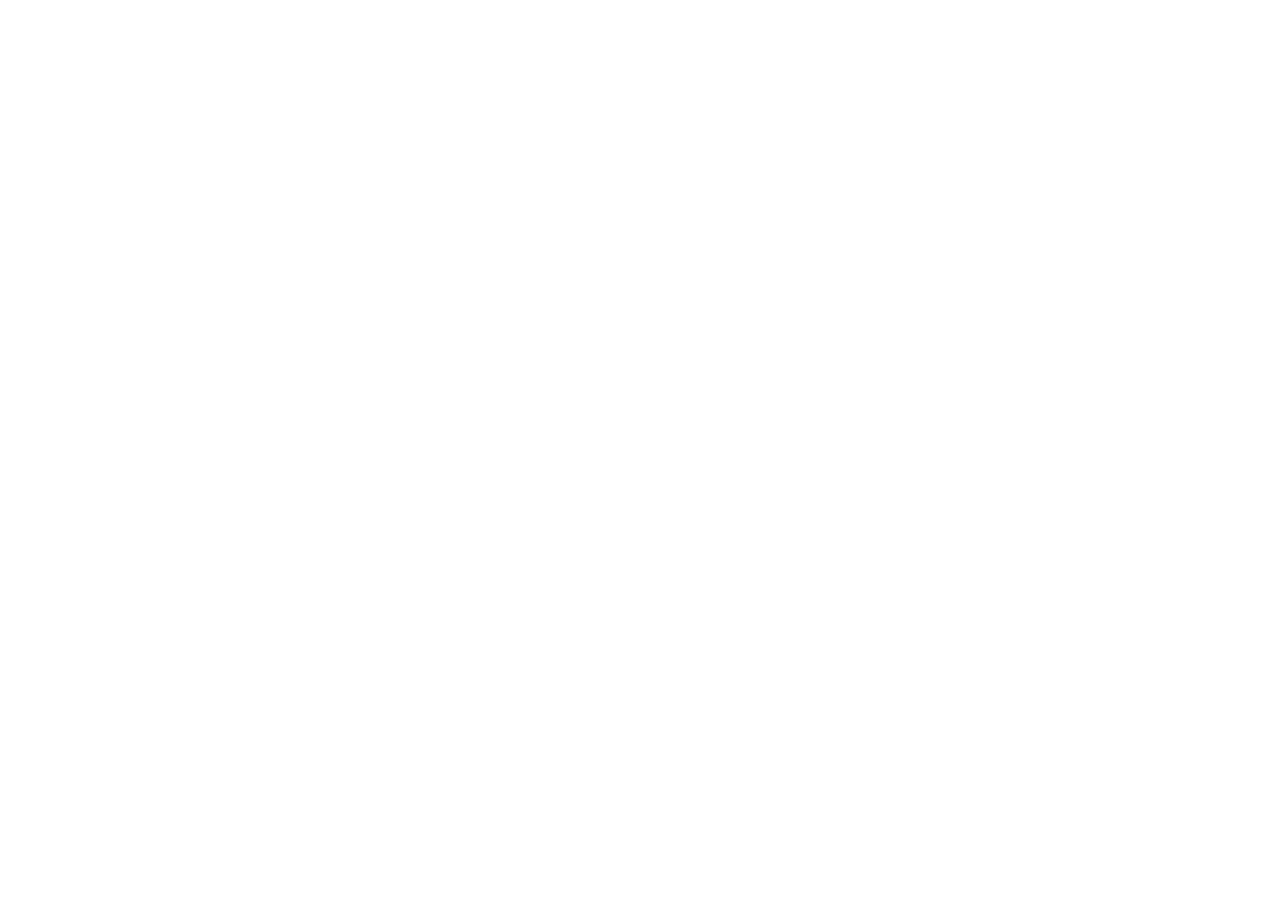
==== index.html @ 911d90f0 "first commit" ====
<!DOCTYPE html>
<html lang="en">

<head>
    <meta charset="UTF-8">
    <meta name="viewport" content="width=device-width, initial-scale=1.0">
    <style
    <title>Simle layout with flex</title>
</head>

<body>
    <header>
        <img class="logo" src="muscleman.jpg" alt="black silhouette of a bodybuilder" />
        <ul class="menu">
            <li>first link</li>
            <li>second link</li>
            <li>third link</li>
        </ul>
    </header>
</body>

</html>
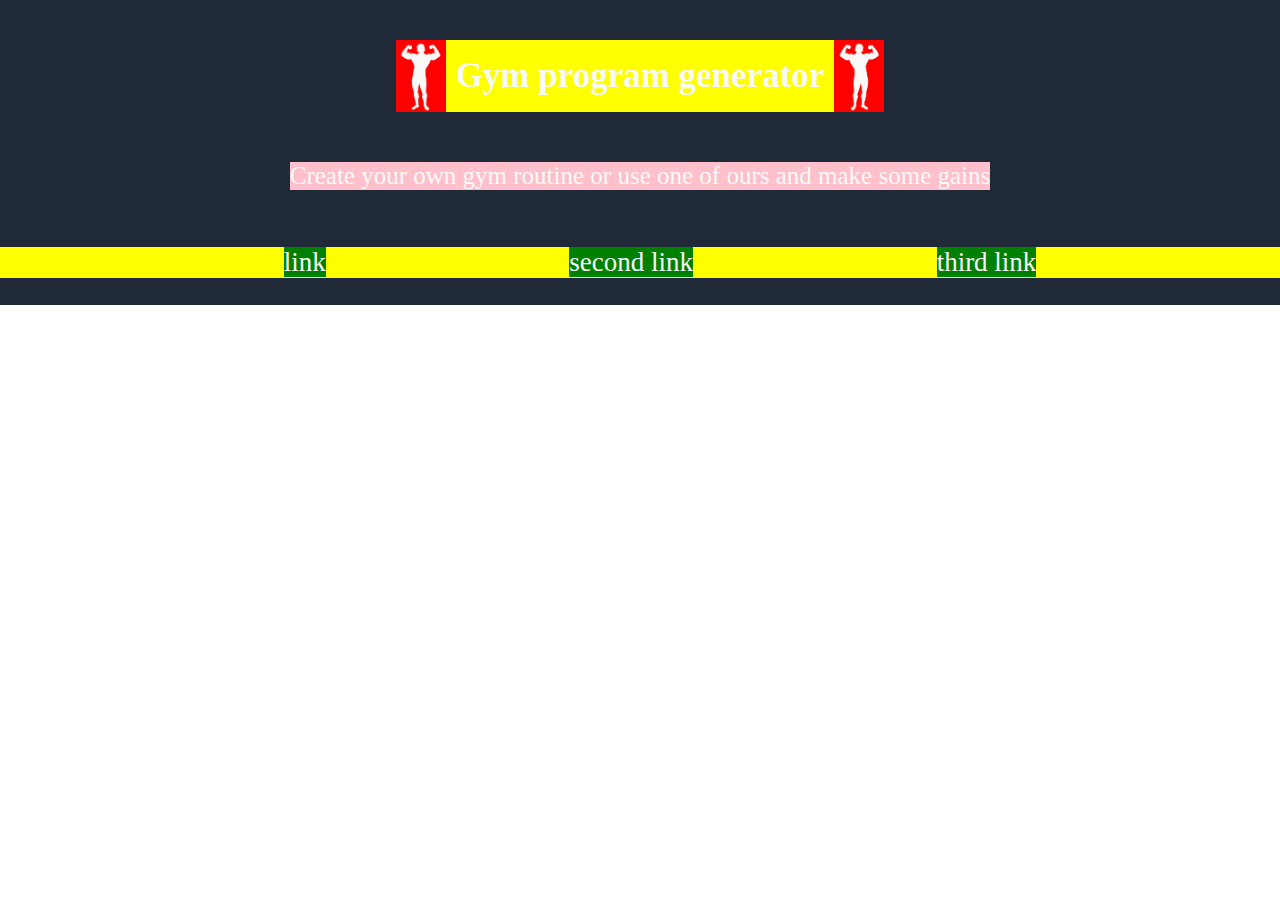
==== commit 11dfd652: "header cdn..." ====
--- a/index.html
+++ b/index.html
@@ -4,17 +4,22 @@
 <head>
     <meta charset="UTF-8">
     <meta name="viewport" content="width=device-width, initial-scale=1.0">
-    <style
+    <link rel="stylesheet" href="styles.css" />
     <title>Simle layout with flex</title>
 </head>
 
 <body>
     <header>
-        <img class="logo" src="muscleman.jpg" alt="black silhouette of a bodybuilder" />
+        <div class="main-logo">
+            <img class="logo" src="muscleman.png" alt="black silhouette of a bodybuilder" />
+            Gym program generator
+            <img class="logo" src="muscleman2.png" alt="black silhouette of a bodybuilder" />
+        </div>
+        <p class="header-p">Create your own gym routine or use one of ours and make some gains</p>
         <ul class="menu">
-            <li>first link</li>
-            <li>second link</li>
-            <li>third link</li>
+            <li><a href="#">link</a></li>
+            <li><a href="#">second link</a></li>
+            <li><a href="#">third link</a></li>
         </ul>
     </header>
 </body>
--- a/styles.css
+++ b/styles.css
@@ -0,0 +1,55 @@
+body {
+    box-sizing: border-box;
+    padding: 0;
+    margin: 0;
+}
+
+/* HEADER */
+header {
+    background-color: #1F2937;
+    font-size: 27px;
+    display: flex;
+    flex-direction: column;
+    color: #F9FAF8;
+    align-items: center;
+    padding: 0 20px;
+}
+
+.header-p {
+    margin: 30px;
+    font-size: 25px;
+    text-align: center;
+    background-color: pink;
+}
+
+a {
+    text-decoration: none;
+    color: #F9FAF8;
+    background-color: green;
+}
+
+.menu {
+    list-style-type: none;
+    display: flex;
+    justify-content: space-evenly;
+    width: 100%;
+    background-color: yellow;
+}
+
+.logo {
+    width: 50px;
+    background-color: red;
+}
+
+.main-logo {
+    display: flex;
+    margin-top: 40px;
+    margin-bottom: 20px;
+    justify-content: center;
+    align-items: center;
+    font-size: 35px;
+    font-weight: 700;
+    gap: 10px;
+    text-align: center;
+    background-color: yellow;
+}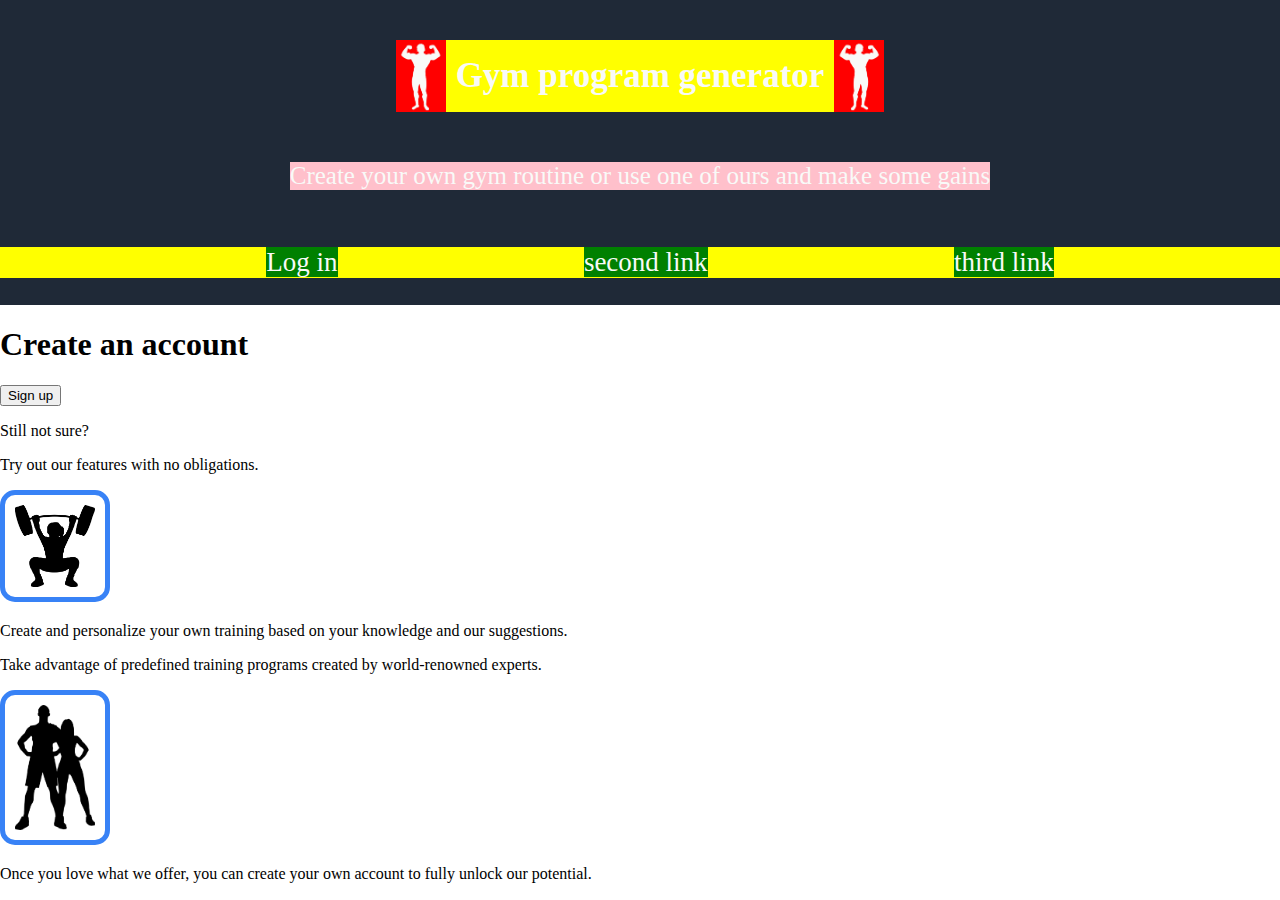
==== commit d8075dd4: "main part" ====
--- a/index.html
+++ b/index.html
@@ -17,11 +17,30 @@
         </div>
         <p class="header-p">Create your own gym routine or use one of ours and make some gains</p>
         <ul class="menu">
-            <li><a href="#">link</a></li>
+            <li><a href="#">Log in </a></li>
             <li><a href="#">second link</a></li>
             <li><a href="#">third link</a></li>
         </ul>
     </header>
+    <main>
+        <div>
+            <h1>Create an account</h1>
+            <button>Sign up</button>
+        </div>
+        <div>
+            <p>Still not sure?</p>
+            <p>Try out our features with no obligations.</p>
+            <div class="check-us">
+                <img class="silhouette" src="silhouette-self.png" alt="silhouette of a girl with barbell over her head in squat position"/>
+                <p>Create and personalize your own training based on your knowledge and our suggestions.</p>
+            </div>
+            <div class="check-us">
+                <p>Take advantage of predefined training programs created by world-renowned experts.</p>
+                <img class="silhouette" src="crossfit-coach.png" alt="silhouette of a man and a woman slightly behind him"/>
+            </div>
+            <p>Once you love what we offer, you can create your own account to fully unlock our potential.</p>
+        </div>
+    </main>
 </body>
 
 </html>--- a/styles.css
+++ b/styles.css
@@ -12,7 +12,7 @@
     flex-direction: column;
     color: #F9FAF8;
     align-items: center;
-    padding: 0 20px;
+    padding: 0 git 20px;
 }
 
 .header-p {
@@ -52,4 +52,12 @@
     gap: 10px;
     text-align: center;
     background-color: yellow;
+}
+
+/* MAIN */
+.silhouette {
+    border: solid #3882F6 5px;
+    border-radius: 15px;
+    padding: 10px;
+    width: 80px;
 }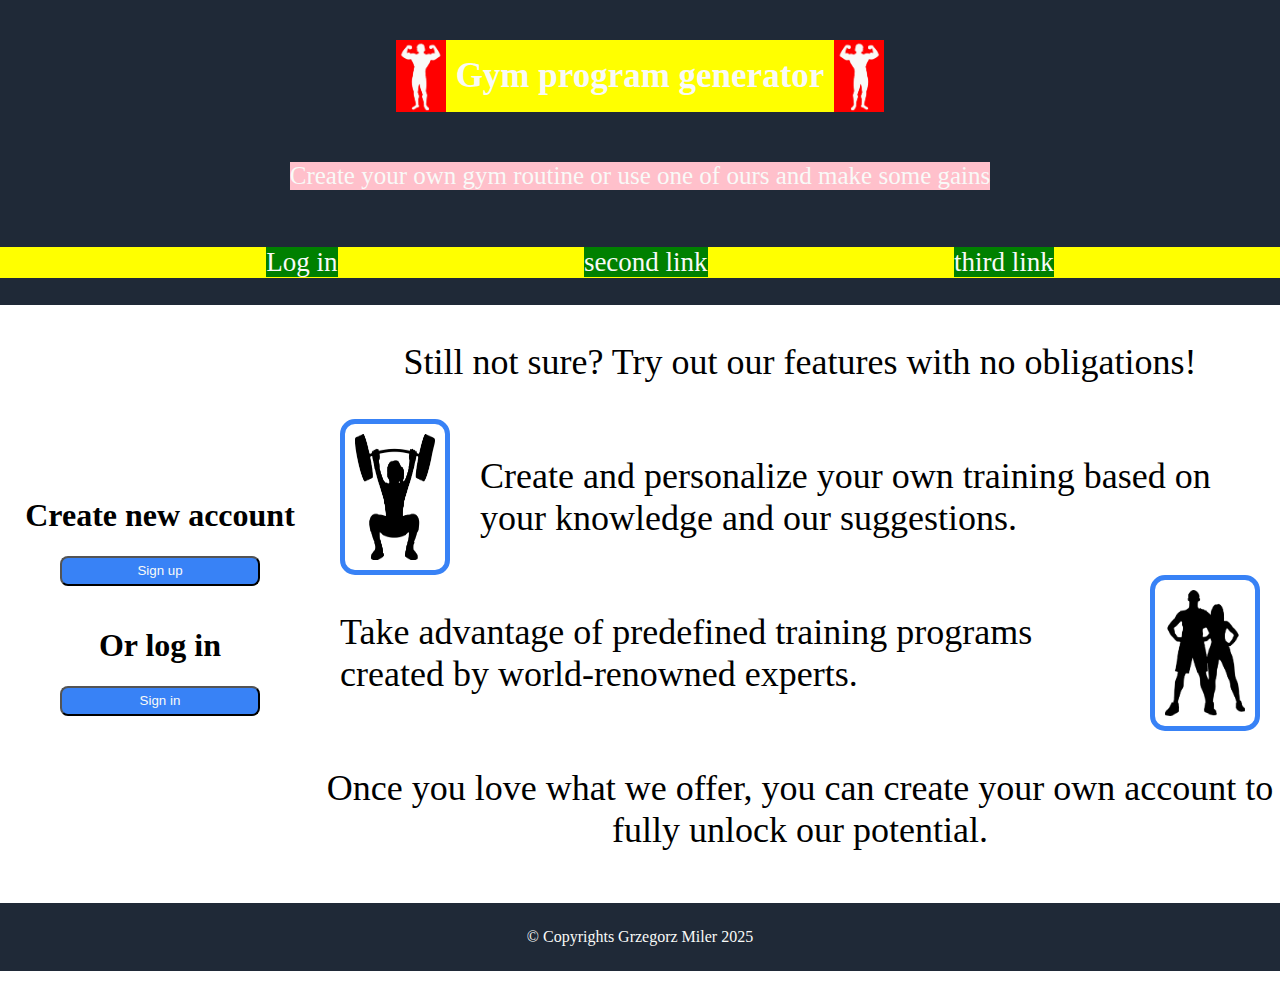
==== commit 7db09596: "main section" ====
--- a/index.html
+++ b/index.html
@@ -22,14 +22,20 @@
             <li><a href="#">third link</a></li>
         </ul>
     </header>
+    <div class="main-content">
+    <nav>
+        <div class="new-accout">
+            <h1>Create new account</h1>
+            <button class="log-btn">Sign up</button>
+        </div>
+        <div class="old-accout">
+            <h1>Or log in</h1>
+            <button class="log-btn">Sign in</button>
+        </div>
+    </nav>
     <main>
         <div>
-            <h1>Create an account</h1>
-            <button>Sign up</button>
-        </div>
-        <div>
-            <p>Still not sure?</p>
-            <p>Try out our features with no obligations.</p>
+            <p class="par">Still not sure? Try out our features with no obligations!</p>
             <div class="check-us">
                 <img class="silhouette" src="silhouette-self.png" alt="silhouette of a girl with barbell over her head in squat position"/>
                 <p>Create and personalize your own training based on your knowledge and our suggestions.</p>
@@ -38,9 +44,13 @@
                 <p>Take advantage of predefined training programs created by world-renowned experts.</p>
                 <img class="silhouette" src="crossfit-coach.png" alt="silhouette of a man and a woman slightly behind him"/>
             </div>
-            <p>Once you love what we offer, you can create your own account to fully unlock our potential.</p>
+            <p class="lower-par">Once you love what we offer, you can create your own account to fully unlock our potential.</p>
         </div>
     </main>
+    </div>
+    <footer>
+        <p class="footer">&copy; Copyrights Grzegorz Miler 2025</p>
+    </footer>
 </body>
 
 </html>--- a/styles.css
+++ b/styles.css
@@ -55,9 +55,57 @@
 }
 
 /* MAIN */
+.main-content {
+    display: flex;
+}
+
+.log-btn {
+    width: 200px;
+    height: 30px;
+    color: #F9FAF8;
+    background-color: #3882F6;
+    border-radius: 8px;
+}
+
+nav {
+    display: flex;
+    flex-direction: column;
+    justify-content: center;
+    padding: 10px;
+    min-width: 300px;
+    text-align: center;
+    gap: 20px;
+}
+
+.par {
+    text-align: center;
+    font-size: 36px;
+}
+
+.lower-par {
+    text-align: center;
+    font-size: 36px;
+}
+
 .silhouette {
     border: solid #3882F6 5px;
     border-radius: 15px;
     padding: 10px;
     width: 80px;
+}
+
+.check-us {
+    display: flex;
+    justify-content: center;
+    gap: 30px;
+    padding: 0 20px;
+    font-size: 36px;
+}
+
+/* FOOTER */
+.footer {
+    background-color: #1F2937;
+    color: #F9FAF8;
+    text-align: center;
+    padding: 25px;
 }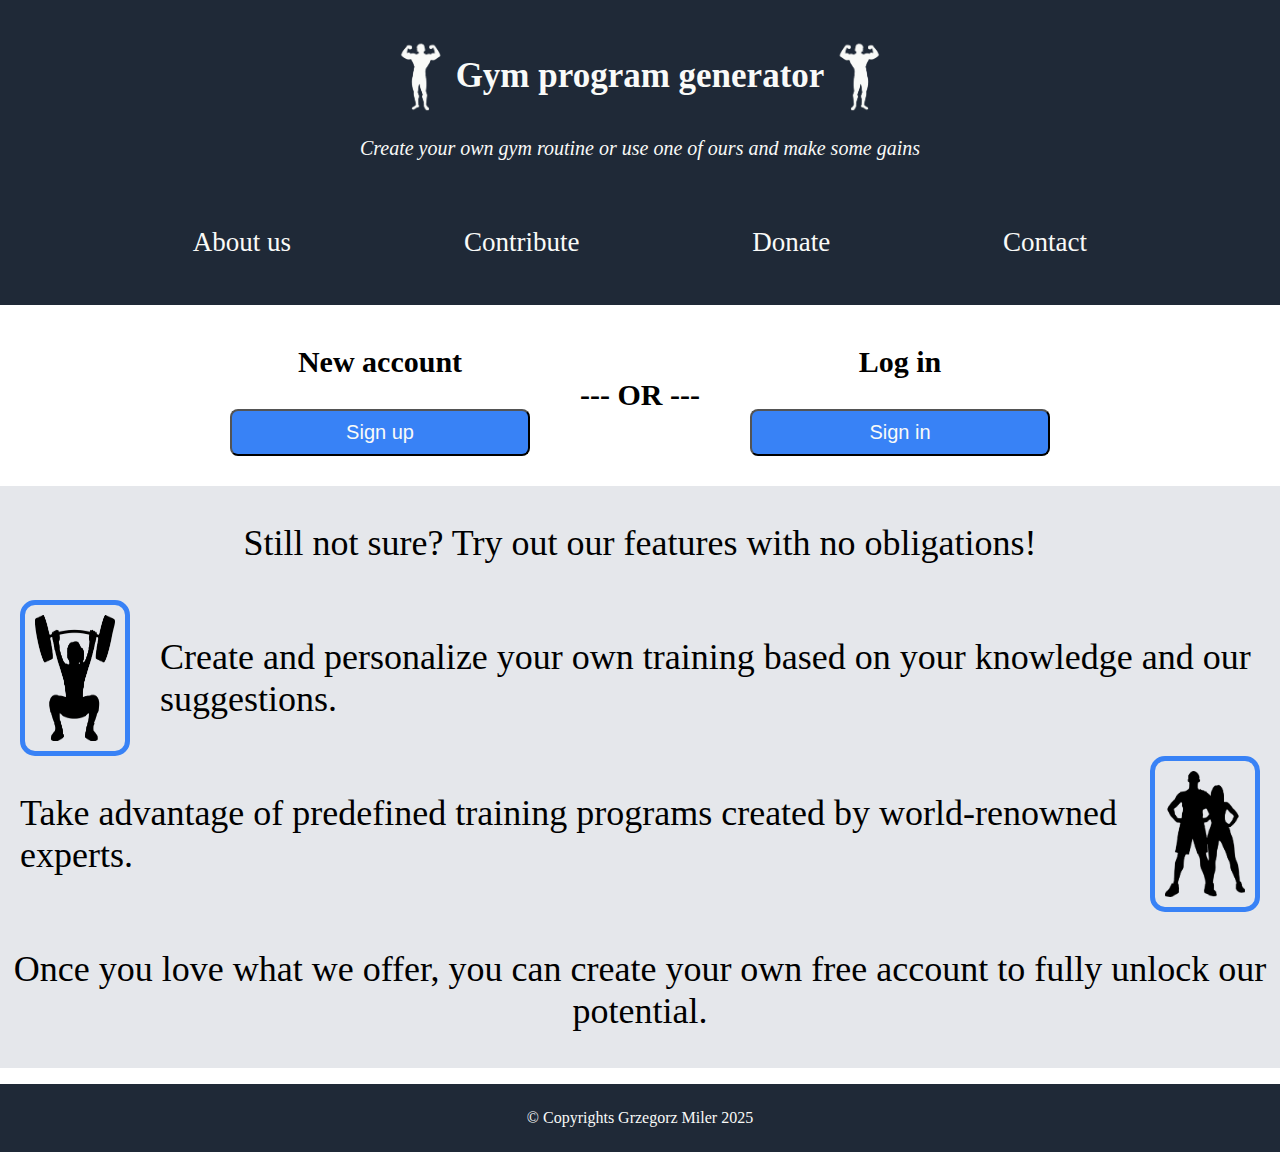
==== commit ab411e75: "almost done" ====
--- a/index.html
+++ b/index.html
@@ -15,38 +15,40 @@
             Gym program generator
             <img class="logo" src="muscleman2.png" alt="black silhouette of a bodybuilder" />
         </div>
-        <p class="header-p">Create your own gym routine or use one of ours and make some gains</p>
+        <p class="header-p"><i>Create your own gym routine or use one of ours and make some gains</i></p>
         <ul class="menu">
-            <li><a href="#">Log in </a></li>
-            <li><a href="#">second link</a></li>
-            <li><a href="#">third link</a></li>
+            <li><a href="#">About us</a></li>
+            <li><a href="#">Contribute</a></li>
+            <li><a href="#">Donate</a></li>
+            <li><a href="#">Contact</a></li>
         </ul>
     </header>
     <div class="main-content">
-    <nav>
-        <div class="new-accout">
-            <h1>Create new account</h1>
-            <button class="log-btn">Sign up</button>
-        </div>
-        <div class="old-accout">
-            <h1>Or log in</h1>
-            <button class="log-btn">Sign in</button>
-        </div>
-    </nav>
-    <main>
-        <div>
-            <p class="par">Still not sure? Try out our features with no obligations!</p>
-            <div class="check-us">
-                <img class="silhouette" src="silhouette-self.png" alt="silhouette of a girl with barbell over her head in squat position"/>
-                <p>Create and personalize your own training based on your knowledge and our suggestions.</p>
+        <nav>
+            <div class="new-accout">
+                <p>New account</p>
+                <button class="log-btn">Sign up</button>
             </div>
-            <div class="check-us">
-                <p>Take advantage of predefined training programs created by world-renowned experts.</p>
-                <img class="silhouette" src="crossfit-coach.png" alt="silhouette of a man and a woman slightly behind him"/>
+            <p>--- OR ---</p>
+            <div class="old-accout">
+                <p>Log in</p>
+                <button class="log-btn">Sign in</button>
             </div>
-            <p class="lower-par">Once you love what we offer, you can create your own account to fully unlock our potential.</p>
-        </div>
-    </main>
+        </nav>
+        <main>
+            <div>
+                <p class="par">Still not sure? Try out our features with no obligations!</p>
+                <div class="check-us">
+                    <img class="silhouette" src="silhouette-self.png" alt="silhouette of a girl with barbell over her head in squat position"/>
+                    <p>Create and personalize your own training based on your knowledge and our suggestions.</p>
+                </div>
+                <div class="check-us">
+                    <p>Take advantage of predefined training programs created by world-renowned experts.</p>
+                    <img class="silhouette" src="crossfit-coach.png" alt="silhouette of a man and a woman slightly behind him"/>
+                </div>
+                <p class="lower-par">Once you love what we offer, you can create your own free account to fully unlock our potential.</p>
+            </div>
+        </main>
     </div>
     <footer>
         <p class="footer">&copy; Copyrights Grzegorz Miler 2025</p>
--- a/styles.css
+++ b/styles.css
@@ -1,6 +1,8 @@
+html,
 body {
     box-sizing: border-box;
     padding: 0;
+    height: 100vh;
     margin: 0;
 }
 
@@ -12,20 +14,18 @@
     flex-direction: column;
     color: #F9FAF8;
     align-items: center;
-    padding: 0 git 20px;
+    padding: 0 20px;
 }
 
 .header-p {
-    margin: 30px;
-    font-size: 25px;
+    margin-top: 5px;
+    font-size: 20px;
     text-align: center;
-    background-color: pink;
 }
 
 a {
+    color: #F9FAF8;
     text-decoration: none;
-    color: #F9FAF8;
-    background-color: green;
 }
 
 .menu {
@@ -33,12 +33,11 @@
     display: flex;
     justify-content: space-evenly;
     width: 100%;
-    background-color: yellow;
+    padding: 20px;
 }
 
 .logo {
     width: 50px;
-    background-color: red;
 }
 
 .main-logo {
@@ -51,30 +50,38 @@
     font-weight: 700;
     gap: 10px;
     text-align: center;
-    background-color: yellow;
 }
 
 /* MAIN */
 .main-content {
     display: flex;
+    flex-direction: column;
+}
+
+main {
+    background-color: #E5E7EB;
 }
 
 .log-btn {
-    width: 200px;
-    height: 30px;
+    width: 300px;
     color: #F9FAF8;
     background-color: #3882F6;
     border-radius: 8px;
+    font-size: 20px;
+    padding: 10px;
+    margin-bottom: 20px;
 }
 
 nav {
     display: flex;
-    flex-direction: column;
     justify-content: center;
+    align-items: center;
     padding: 10px;
     min-width: 300px;
     text-align: center;
-    gap: 20px;
+    gap: 50px;
+    font-size: 30px;
+    font-weight: 700;
 }
 
 .par {
@@ -107,5 +114,6 @@
     background-color: #1F2937;
     color: #F9FAF8;
     text-align: center;
+    flex: 1;
     padding: 25px;
 }